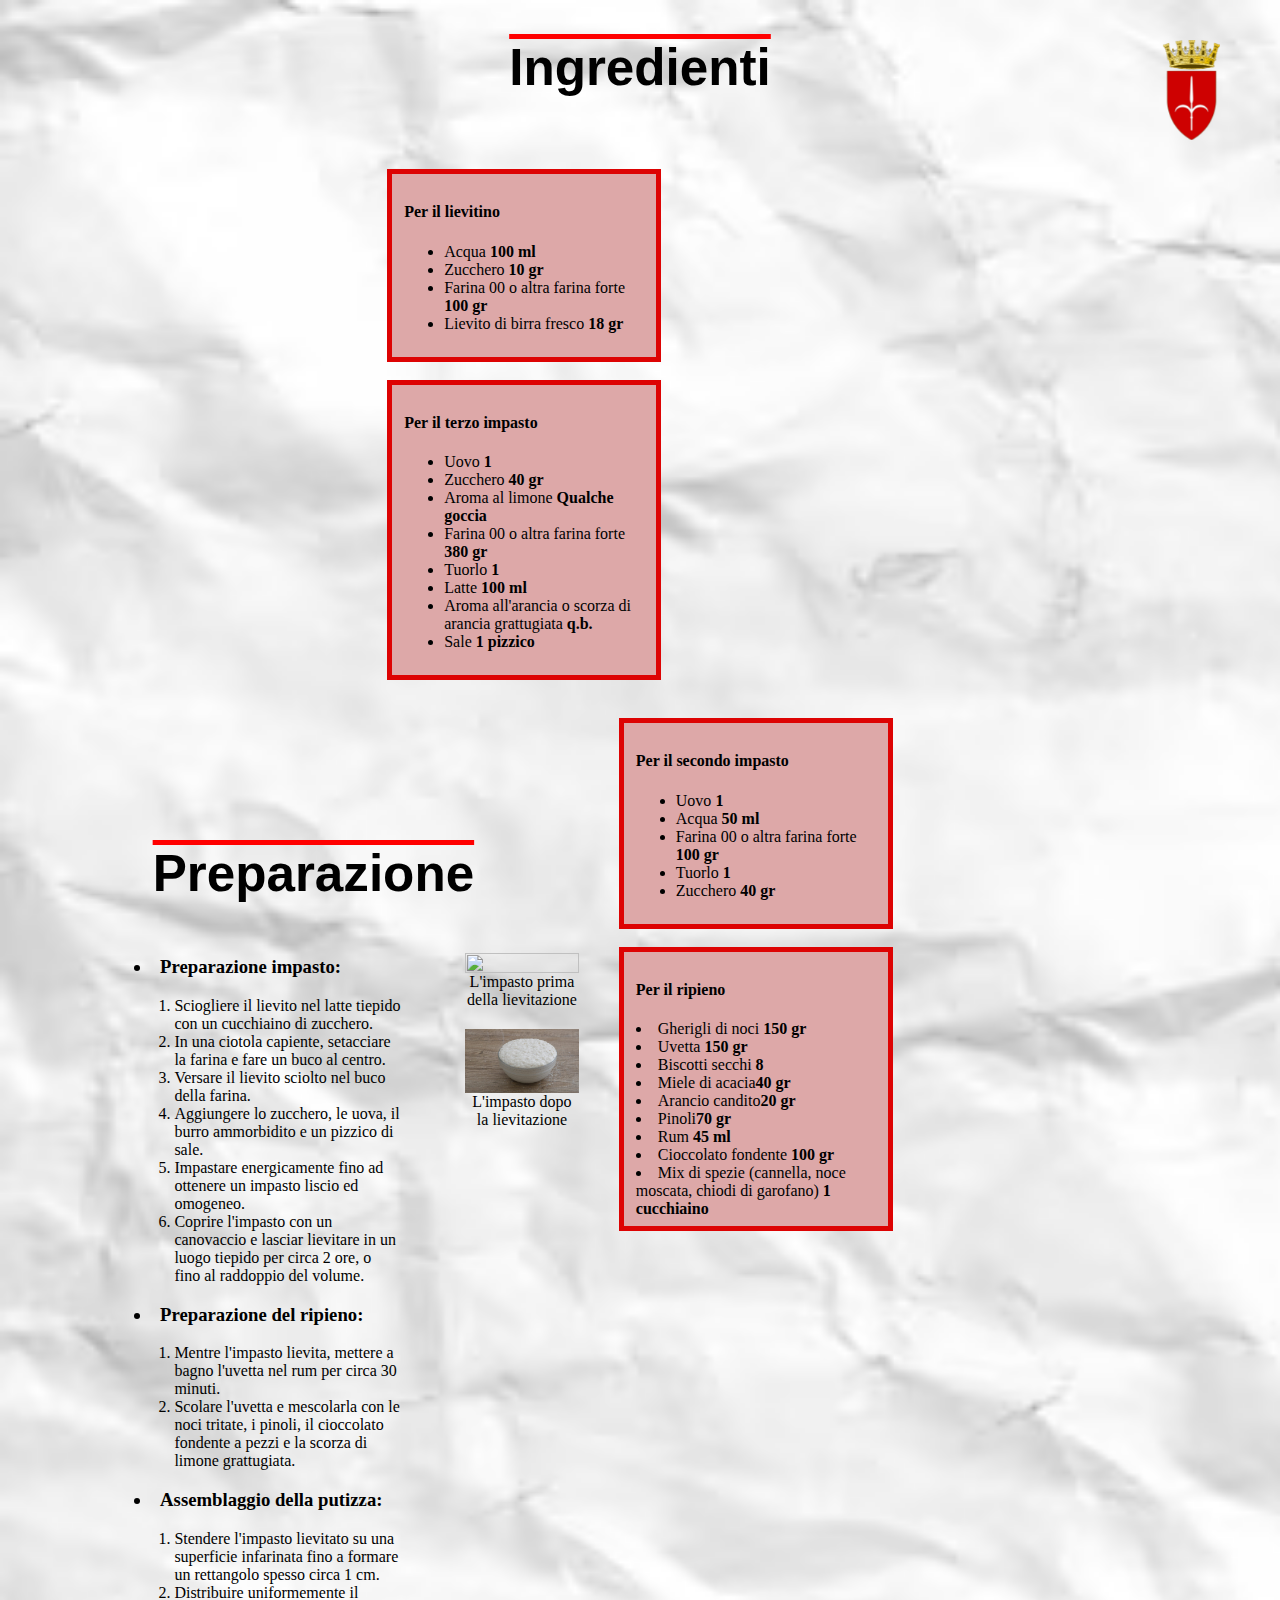
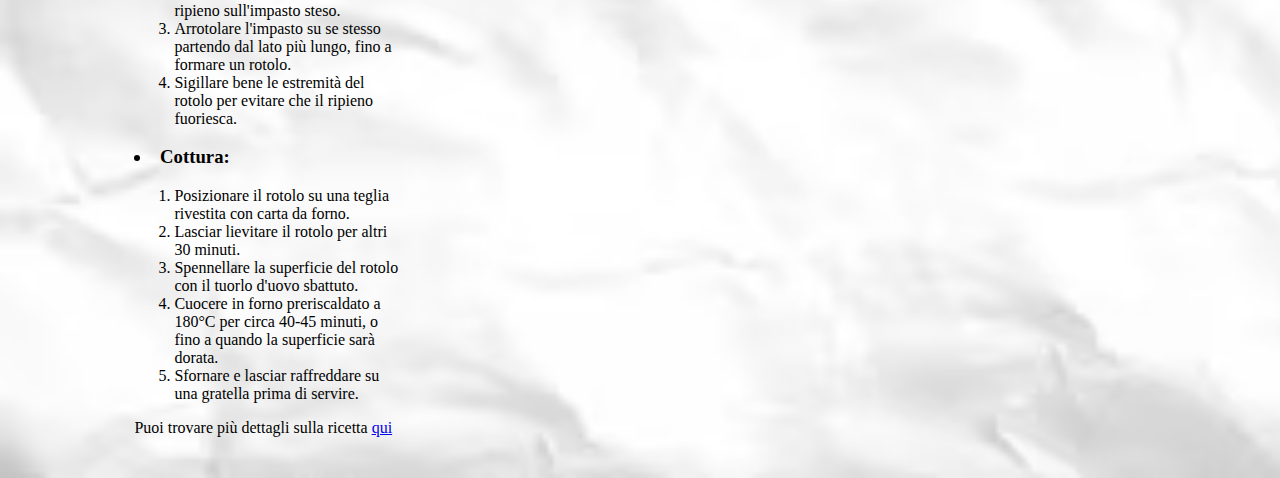
==== preparazioneputizza.html @ 384feceb "initial commit" ====
<html>

<head>
	<title>Preparazione putizza</title>
	<link rel="stylesheet" href="main.css">
	
</head>

<body style="background-image: url('sfondoricetta.avif'); background-repeat: no-repeat; background-size: cover;">

	<h1 class="titolo_ingredienti"> Ingredienti </h1>






	<div>
		<div class="clearfix" style="float: left; margin-left: 30%; margin-top: 3%;">
			<div class="riquadri">
				<h4>Per il lievitino</h4>
				<ul>
					<li>Acqua <b>100 ml</b></li>
					<li>Zucchero <b>10 gr</b></li>
					<li>Farina 00 o altra farina forte <b>100 gr</b></li>
					<li>Lievito di birra fresco <b>18 gr</b></li>
				</ul>


			</div>
			<br>
			<div class="riquadri">
				<h4>Per il terzo impasto</h4>
				<ul>
					<li>Uovo <b>1</b></li>
					<li>Zucchero <b>40 gr</b></li>
					<li>Aroma al limone <b>Qualche goccia</b></li>
					<li>Farina 00 o altra farina forte <b>380 gr</b></li>
					<li>Tuorlo <b>1</b></li>
					<li>Latte <b>100 ml</b></li>
					<li>Aroma all'arancia o scorza di arancia grattugiata <b>q.b.</b></li>
					<li>Sale <b>1 pizzico</b></li>

				</ul>
			</div>


		</div>
		<div class="clearfix" style="float: right; margin-right: 30%; margin-top: 3%;">
			<div class="riquadri">
				<h4>Per il secondo impasto</h4>
				<ul>
					<li>Uovo <b>1</b></li>
					<li>Acqua <b>50 ml</b></li>
					<li>Farina 00 o altra farina forte <b>100 gr</b></li>
					<li>Tuorlo <b>1</b></li>
					<li>Zucchero <b>40 gr</b></li>
				</ul>
			</div>
			<br>
			<div class="riquadri">
				<h4>Per il ripieno</h4>
				<il>
					<li>Gherigli di noci <b>150 gr</b></li>
					<li>Uvetta <b>150 gr</b></li>
					<li>Biscotti secchi <b>8</b></li>
					<li>Miele di acacia<b>40 gr</b></li>
					<li>Arancio candito<b>20 gr</b></li>
					<li>Pinoli<b>70 gr</b></li>
					<li>Rum <b>45 ml</b></li>
					<li>Cioccolato fondente <b>100 gr</b></li>
					<li>Mix di spezie (cannella, noce moscata, chiodi di garofano) <b>1 cucchiaino</b></li>
					</ul>
			</div>


		</div>
	</div>

	<br><br><br><br><br><br><br><br><br><br><br><br><br><br><br><br><br><br><br><br><br><br><br><br><br><br><br><br><br><br><br><br><br><br><br><br><br>

	<h1 class="titolo_ingredienti">Preparazione</h1>
	<div class="container_finale">
		<div class="container_testo">
			<il>
				<h3>
					<li>Preparazione impasto:</li>
				</h3>
				<ol>
					<li>Sciogliere il lievito nel latte tiepido con un cucchiaino di zucchero.</li>
					<li>In una ciotola capiente, setacciare la farina e fare un buco al centro.</li>
					<li>Versare il lievito sciolto nel buco della farina.</li>
					<li>Aggiungere lo zucchero, le uova, il burro ammorbidito e un pizzico di sale.</li>
					<li>Impastare energicamente fino ad ottenere un impasto liscio ed omogeneo.</li>
					<li>Coprire l'impasto con un canovaccio e lasciar lievitare in un luogo tiepido per circa 2 ore, o fino
						al raddoppio del volume.</li>
				</ol>
	
				<h3>
					<li>Preparazione del ripieno:</li>
				</h3>
				<ol>
					<li>Mentre l'impasto lievita, mettere a bagno l'uvetta nel rum per circa 30 minuti.</li>
					<li>Scolare l'uvetta e mescolarla con le noci tritate, i pinoli, il cioccolato fondente a pezzi e la
						scorza di limone grattugiata.</li>
				</ol>
				<h3>
					<li>Assemblaggio della putizza:</li>
				</h3>
				<ol>
					<li>Stendere l'impasto lievitato su una superficie infarinata fino a formare un rettangolo spesso circa
						1 cm.</li>
					<li>Distribuire uniformemente il ripieno sull'impasto steso.</li>
					<li>Arrotolare l'impasto su se stesso partendo dal lato più lungo, fino a formare un rotolo.</li>
					<li>Sigillare bene le estremità del rotolo per evitare che il ripieno fuoriesca.</li>
				</ol>
				<h3>
					<li>Cottura:</li>
				</h3>
				<ol>
					<li>Posizionare il rotolo su una teglia rivestita con carta da forno.</li>
					<li>Lasciar lievitare il rotolo per altri 30 minuti.</li>
					<li>Spennellare la superficie del rotolo con il tuorlo d'uovo sbattuto.</li>
					<li>Cuocere in forno preriscaldato a 180°C per circa 40-45 minuti, o fino a quando la superficie sarà
						dorata.</li>
					<li>Sfornare e lasciar raffreddare su una gratella prima di servire.</li>
				</ol>
				<p>
					Puoi trovare più dettagli sulla ricetta <a href="https://www.cookist.it/putizza/">qui</a>
				</p>
			</il>
		</div>
	
		<div class="container_impasti">
			<div class="figure_impasti">
				<figure>
					<img src="https://staticcookist.akamaized.net/wp-content/uploads/sites/21/2022/03/putizza-coprire-lievitino.jpg" style="width: 100%;">
					<figcaption>
						L'impasto prima della lievitazione
					</figcaption>
				</figure>
	
				<figure>
					<img src="lievitata.jpg" style="width: 100%;">
					<figcaption>
						L'impasto dopo la lievitazione
					</figcaption>
				</figure>
			</div>
		</div>
	</div>


	<a href="index.html">
		<img class="stemma_trieste" src="logotrieste.png">
		
	</a>


	<script src="https://www.gdprset.it/widget/gdpr-it-1.js" type="text/javascript"></script>





</body>

</html>
---- main.css ----
.titolo_pagina {
    font-family: Impact, Haettenschweiler, 'Arial Narrow Bold', sans-serif;
    font-size: 4vw;
    color: black ;
    text-decoration: overline;
    text-decoration-color:red ;
    position: relative;
    top: 10dvb;
    left: 57vb;
    width: 800px;

}

.paragrafo_scatola {
    float: right;                                              
    margin-right: 10dvw;                                       /* dvw per mettere immagine a sx in percentuale (dinamic viewport width, margin right */
    background-image: url('tovagliolo.png');
    background-size: contain;
    aspect-ratio: 204 / 461;
    background-repeat: no-repeat;
    height: 80dvh;
    
 
}
.lista_link {
    
    padding-top: 110%;                                          /* Percentuale relativa al div */
    padding-left: 15%;
    padding-right: 15%;
    text-align: left;
    
}

.link {
    text-decoration: none;
    color: black;
}

.spazio_link {
    margin-bottom: 120px;
    
}

.immagine_putizza {
    position: relative;
    top: 15dvb;
    left: 32dvb;
}

.stemma_trieste {
    height: 100px;
    top: 40px;
    right: 60px;
    position: fixed;
    
}

.titolo {
    text-align: center;
    top: 10dvh;
    position: relative;
    text-decoration: underline;
    text-decoration-color: #dd0303;
    text-decoration-thickness: 4px;
    font-family:Verdana, Geneva, Tahoma, sans-serif;
}

.paragrafo_storia {
    margin-right:40% ;
    margin-left: 5%;
    margin-top: 9%;
    font-size: x-large;
    font-family: cursive;
}

.immagine_storia {
    position: absolute;
    right: 10%;
    top: 22%;

}

.immagine_storia2 {
    width: 15%;
    aspect-ratio: 2/1;
    position: absolute;
    right: 10%;
    top: 65%;
}

.descrizione_immagine {
    margin-top: 8px;
}

.link_storia {
    margin-right:40% ;
    margin-left: 5%;
    margin-top: 7%;
    font-size: x-large;
}

.riquadri {
    width: 15em; 
    border: 5px solid #dd0303;
    padding: 8px 12px;
    background-color: rgb(221, 168, 168);
  }
  
.titolo_ingredienti {
    font-family: Impact, Haettenschweiler, 'Arial Narrow Bold', sans-serif;
    font-size: 4vw;
    color: black ;
    text-decoration: overline;
    text-decoration-color:red ;
    text-align: center;
    margin-top: 3%;

}

.container_impasti {
    
    
    width: 40%;
  
}

.figure_impasti figure {
    margin-bottom: 20px;
    text-align: center;
}

.container_testo {
    width: 55%;

}

.figure_impasti img {
    width: 100%;
    height: auto;
}

.container_finale {
    display: flex;
    justify-content: space-between;
    align-items: flex-start;
    margin: 2% 10%;
}
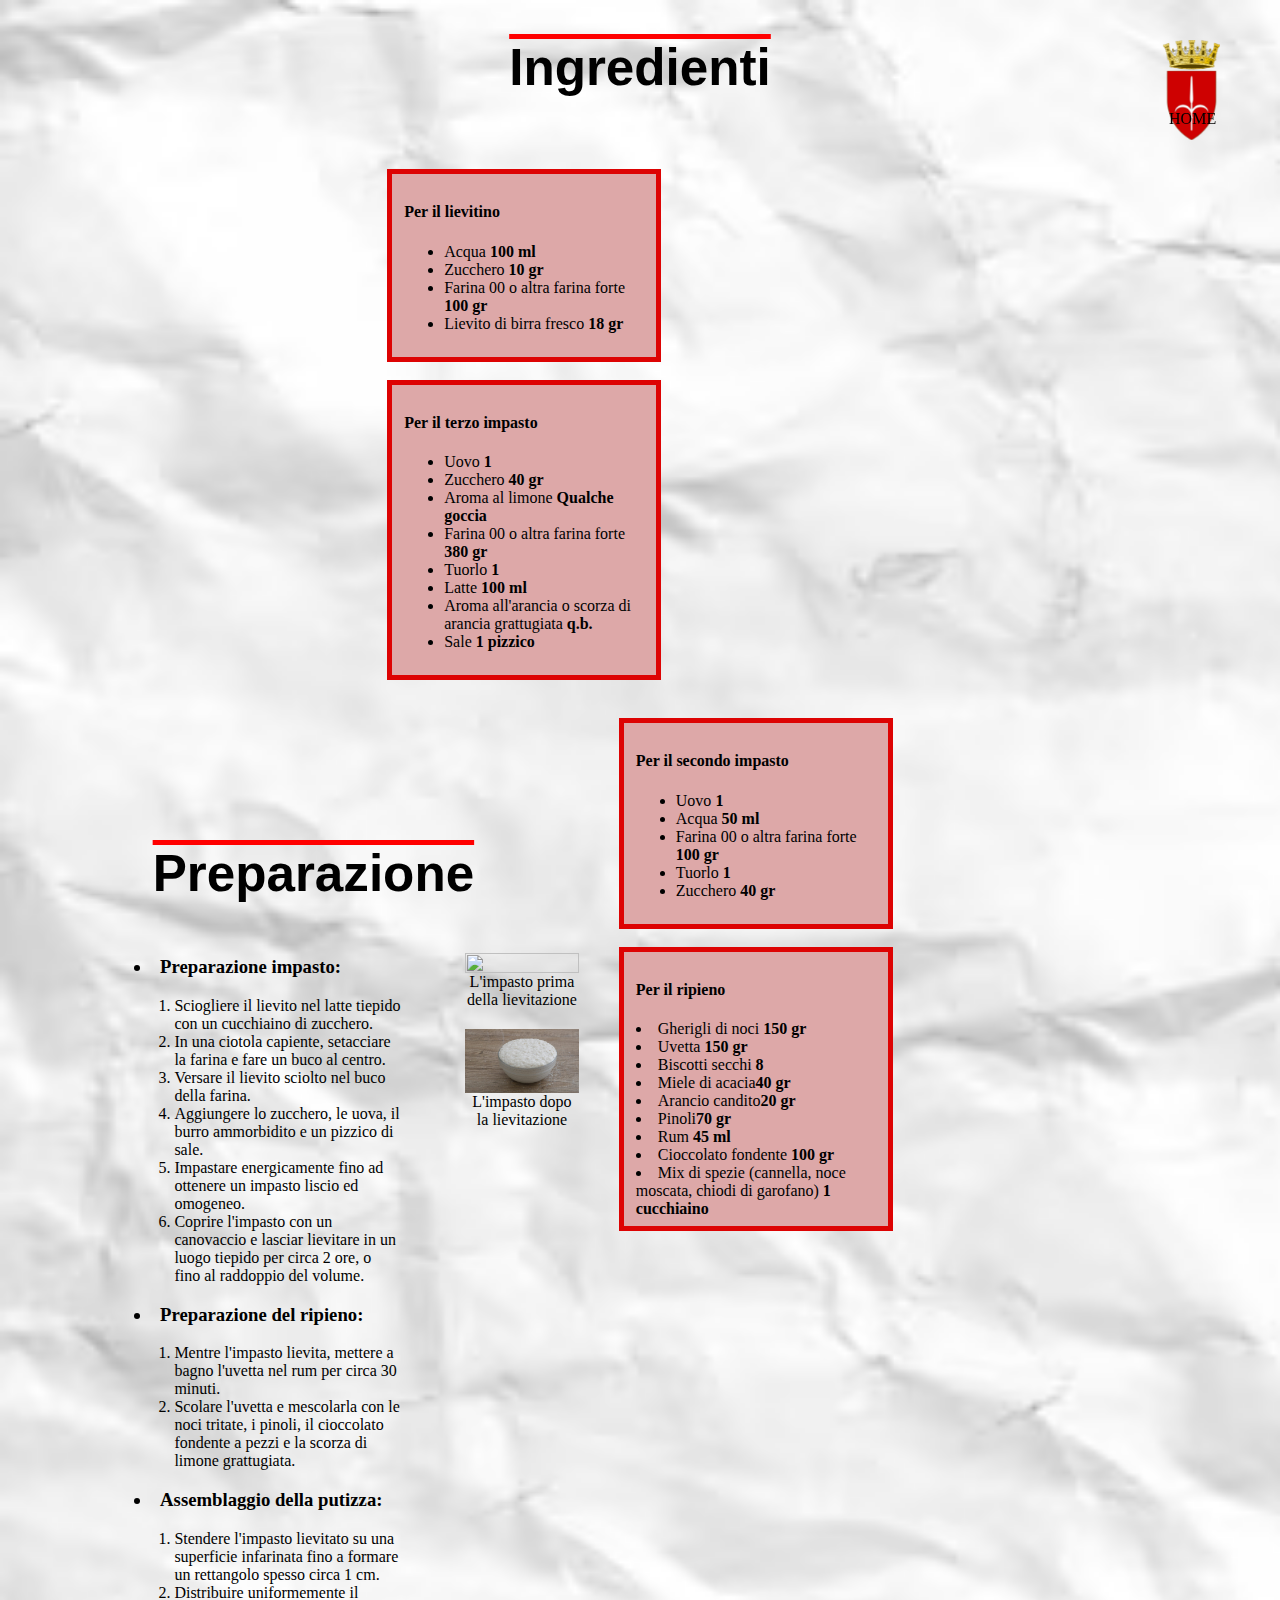
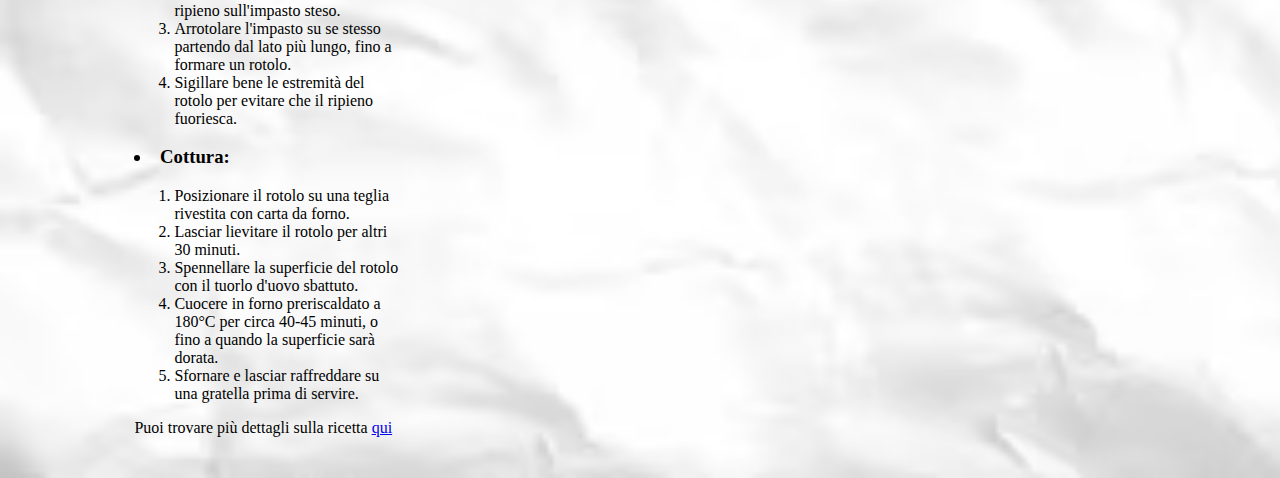
==== commit 6c3d2127: "nuova versione" ====
--- a/preparazioneputizza.html
+++ b/preparazioneputizza.html
@@ -16,7 +16,7 @@
 
 
 	<div>
-		<div class="clearfix" style="float: left; margin-left: 30%; margin-top: 3%;">
+		<div class="container_riquadri" style="float: left; margin-left: 30%; margin-top: 3%;">
 			<div class="riquadri">
 				<h4>Per il lievitino</h4>
 				<ul>
@@ -46,7 +46,7 @@
 
 
 		</div>
-		<div class="clearfix" style="float: right; margin-right: 30%; margin-top: 3%;">
+		<div class="container_riquadri" style="float: right; margin-right: 30%; margin-top: 3%;">
 			<div class="riquadri">
 				<h4>Per il secondo impasto</h4>
 				<ul>
@@ -151,9 +151,9 @@
 	</div>
 
 
-	<a href="index.html">
+	<a class="link" href="index.html">
 		<img class="stemma_trieste" src="logotrieste.png">
-		
+		<div class="stemma_trieste" style="margin-top: 5.5%; margin-right: 0.3%; ">HOME</div>
 	</a>
 
 
--- a/main.css
+++ b/main.css
@@ -8,6 +8,16 @@
     top: 10dvb;
     left: 57vb;
     width: 800px;
+    grid-column-start: 1;
+    grid-row-start: 1;
+
+}
+
+.griglia {
+    display: grid;
+    grid-template-columns: 65% 35%;
+    grid-template-rows: 65% 35%;
+    
 
 }
 
@@ -19,6 +29,8 @@
     aspect-ratio: 204 / 461;
     background-repeat: no-repeat;
     height: 80dvh;
+    grid-column-start:2 ;
+    grid-row-start:2;
     
  
 }
@@ -45,6 +57,9 @@
     position: relative;
     top: 15dvb;
     left: 32dvb;
+    grid-row-start: 2;
+    grid-column-start: 1;
+
 }
 
 .stemma_trieste {
@@ -52,6 +67,7 @@
     top: 40px;
     right: 60px;
     position: fixed;
+    
     
 }
 
